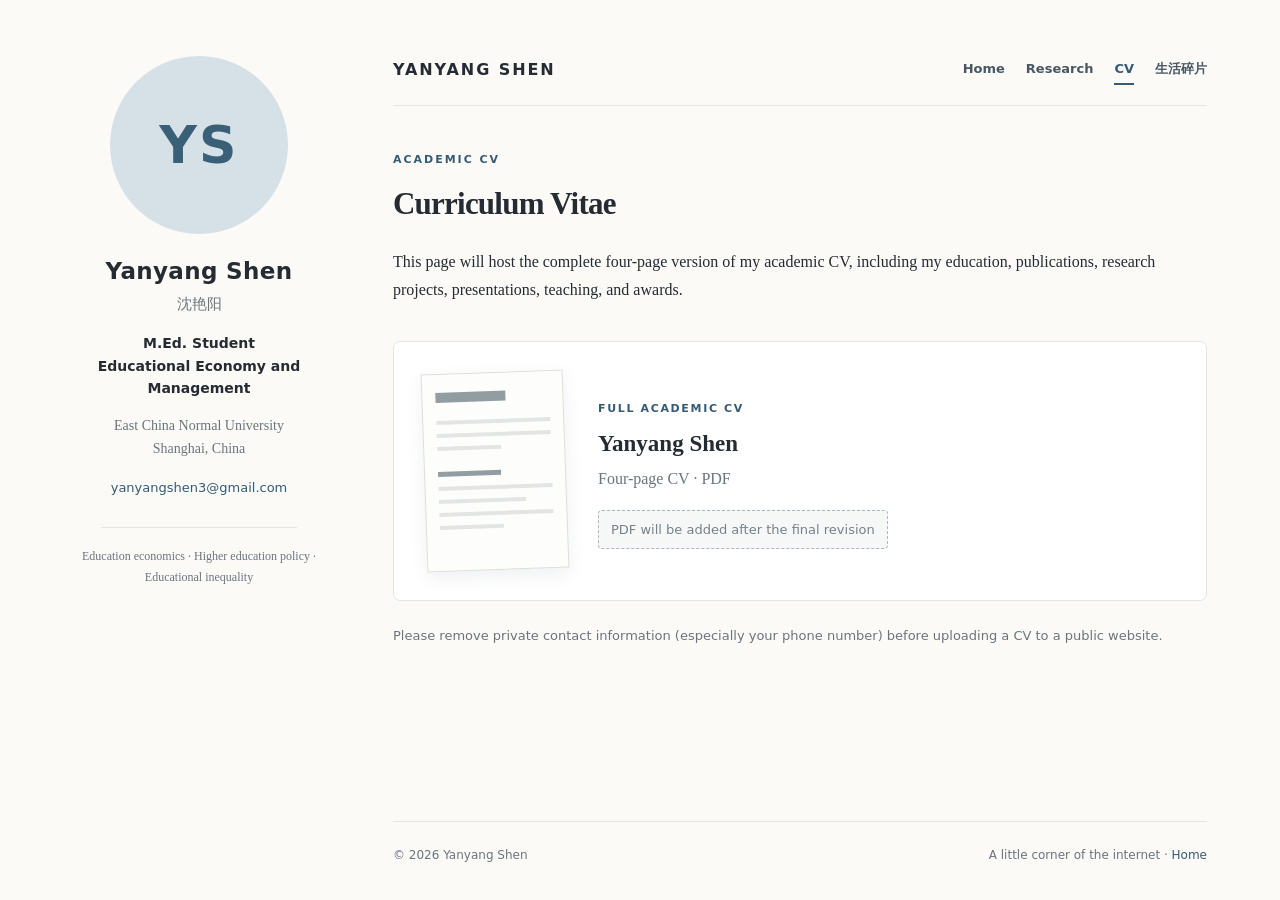
==== cv.html @ e7843dc7 "Add files via upload" ====
<!DOCTYPE html>
<html lang="en">
<head>
  <meta charset="utf-8">
  <meta name="viewport" content="width=device-width, initial-scale=1">
  <meta name="description" content="Personal academic website of Yanyang Shen — education economics, higher education policy, and life beyond research.">
  <meta name="theme-color" content="#fbfaf7">
  <title>CV | Yanyang Shen</title>
  <link rel="stylesheet" href="styles.css?v=2">
  <script>
    // Show the opening animation once per browser tab/session.
    try {
      if (!sessionStorage.getItem('ys-intro-seen') && !window.matchMedia('(prefers-reduced-motion: reduce)').matches) {
        document.documentElement.classList.add('play-intro');
      }
    } catch (e) { /* The website also works if storage is unavailable. */ }
  </script>
</head>
<body data-page="cv">
  <div class="opening-screen" aria-hidden="true">
    <div class="opening-inner">
      <span class="opening-small">WELCOME TO MY LITTLE CORNER</span>
      <span class="opening-name">Yanyang Shen</span>
      <span class="opening-rule"></span>
      <span class="opening-foot">RESEARCH <span aria-hidden="true">·</span> LIFE <span aria-hidden="true">·</span> NOTES</span>
    </div>
  </div>
  <div class="site-shell">
    <aside class="sidebar" aria-label="Personal profile">
      <div class="avatar" aria-label="Portrait placeholder">YS</div>
      <!-- When ready, replace the avatar above with:
           <img class="avatar portrait" src="images/profile.jpg" alt="Portrait of Yanyang Shen">
      -->
      <h1>Yanyang Shen</h1>
      <p class="name-chinese" lang="zh-CN">沈艳阳</p>
      <p class="role">M.Ed. Student<br>Educational Economy and Management</p>
      <p class="affiliation">East China Normal University<br>Shanghai, China</p>
      <a class="email" href="mailto:yanyangshen3@gmail.com">yanyangshen3@gmail.com</a>
      <div class="sidebar-rule"></div>
      <p class="small-note">Education economics · Higher education policy · Educational inequality</p>
    </aside>

    <main class="content" id="main-content">
      <header class="site-header">
        <a class="brand" href="index.html" aria-label="Yanyang Shen — Home">YANYANG SHEN</a>
        <nav aria-label="Main navigation">
          <a href="index.html">Home</a>
          <a href="research.html">Research</a>
          <a href="cv.html" aria-current="page">CV</a>
          <a href="life.html">生活碎片</a>
        </nav>
      </header>
      <section class="page-section" aria-labelledby="page-title">
        <p class="eyebrow">ACADEMIC CV</p>
        <h2 id="page-title">Curriculum Vitae</h2>
        <p>This page will host the complete four-page version of my academic CV, including my education, publications, research projects, presentations, teaching, and awards.</p>
        <div class="cv-preview" aria-label="Full academic CV placeholder">
          <div class="cv-paper" aria-hidden="true"><div class="cv-paper-head"></div><span></span><span></span><span class="short"></span><div class="cv-paper-head small"></div><span></span><span class="medium"></span><span></span><span class="short"></span></div>
          <div class="cv-preview-copy">
            <span class="cv-label">FULL ACADEMIC CV</span>
            <h3>Yanyang Shen</h3>
            <p>Four-page CV · PDF</p>
            <div class="cv-soon">PDF will be added after the final revision</div>
            <!-- Once your public PDF has been uploaded into the cv/ folder,
                 replace the line above with:
                 <a class="download-button" href="cv/Yanyang_Shen_Full_CV.pdf" download>Download full CV (PDF)</a>
            -->
          </div>
        </div>
        <p class="fine-print">Please remove private contact information (especially your phone number) before uploading a CV to a public website.</p>
      </section>

      <footer>
        <span>© <span class="year">2026</span> Yanyang Shen</span>
        <span>A little corner of the internet · <a href="index.html">Home</a></span>
      </footer>
    </main>
  </div>
  <script src="script.js?v=2" defer></script>
</body>
</html>
---- styles.css ----
/* Yanyang Shen · personal academic website v2 */
:root{color-scheme:light;--paper:#fbfaf7;--surface:#fff;--ink:#252b32;--muted:#6b747d;--line:#e7e5e0;--accent:#365b76;--tint:#f0f3f3;--photo:#e9eceb}
*{box-sizing:border-box}
html{scroll-behavior:smooth}
body{margin:0;background:var(--paper);color:var(--ink);font:16px/1.78 Georgia,'Times New Roman',serif;-webkit-font-smoothing:antialiased}
a{color:var(--accent);text-decoration:none}a:hover{text-decoration:underline}a:focus-visible,summary:focus-visible{outline:2px solid var(--accent);outline-offset:4px}
.site-shell{max-width:1210px;margin:0 auto;padding:49px 38px 32px;display:grid;grid-template-columns:252px minmax(0,1fr);gap:68px;min-height:100vh}
.sidebar{position:sticky;top:48px;align-self:start;text-align:center;padding-top:7px}.avatar{width:178px;height:178px;border-radius:50%;margin:0 auto 23px;display:flex;align-items:center;justify-content:center;background:#d6e1e7;color:#3a6078;font:700 52px/1 system-ui,sans-serif;letter-spacing:.04em}.portrait{display:block;object-fit:cover}.sidebar h1{font:700 23px/1.25 system-ui,-apple-system,'Segoe UI',sans-serif;letter-spacing:.015em;margin:0}.name-chinese{margin:5px 0 15px;color:var(--muted);font-size:15px}.role{font:600 14px/1.6 system-ui,sans-serif;margin:0 0 14px}.affiliation{color:var(--muted);font-size:14px;line-height:1.65;margin:0 0 13px}.email{font:13px/1.6 system-ui,sans-serif;overflow-wrap:anywhere}.sidebar-rule{height:1px;background:var(--line);margin:26px auto 18px;width:78%}.small-note{font-size:12px;color:var(--muted);line-height:1.7;margin:0}
.content{min-width:0;display:flex;flex-direction:column}.site-header{display:flex;justify-content:space-between;gap:24px;align-items:center;padding:8px 0 20px;border-bottom:1px solid var(--line);margin-bottom:46px}.brand{font:700 16px/1.3 system-ui,sans-serif;letter-spacing:.12em;white-space:nowrap;color:var(--ink)}.brand:hover{text-decoration:none;color:var(--accent)}.site-header nav{display:flex;gap:21px;justify-content:flex-end;flex-wrap:wrap}.site-header nav a{font:600 13px/1.5 system-ui,-apple-system,sans-serif;color:#485763;padding:2px 0 6px;position:relative}.site-header nav a::after{content:"";display:block;height:2px;position:absolute;left:0;right:100%;bottom:0;background:var(--accent);transition:right .2s ease}.site-header nav a:hover,.site-header nav a[aria-current=page]{color:var(--accent);text-decoration:none}.site-header nav a:hover::after,.site-header nav a[aria-current=page]::after{right:0}
.page-section{padding:0 0 39px;border-bottom:1px solid var(--line);margin-bottom:41px}.page-section:last-of-type{border-bottom:none}.page-section h2{font-size:31px;font-weight:600;letter-spacing:-.025em;line-height:1.32;margin:0 0 23px}.page-section h3{font-size:18px;line-height:1.4;font-weight:600;margin:28px 0 12px}.page-section p{margin:0 0 16px}.eyebrow{font:700 11px/1.5 system-ui,-apple-system,sans-serif;text-transform:uppercase;letter-spacing:.18em;color:var(--accent);margin:0 0 12px}.section-intro{color:#58656d}.home-intro{max-width:740px;border-bottom:none;min-height:350px}.home-intro h2{font-size:35px;margin-bottom:25px}.home-intro p{font-size:17px;line-height:1.9;margin-bottom:20px}.soft-note{margin-top:30px!important;padding-top:17px;border-top:1px solid var(--line);font-size:14px!important;font-style:italic;color:#8b9194}
.pub-list{padding-left:27px;margin:0}.pub-list li{padding-left:5px;margin-bottom:17px}.pub-list li::marker{color:#899ba7}.item-meta{display:block;color:var(--muted);font-size:14px;line-height:1.65;margin:3px 0 0}.muted{color:var(--muted)}.fine-print{font:13px/1.7 system-ui,sans-serif;color:var(--muted);margin-top:24px!important}.conference-list{padding:0;margin:0;list-style:none}.conference-list li{display:grid;grid-template-columns:67px 1fr;gap:14px;border-bottom:1px solid #eeece8;padding:14px 0}.conference-list li:last-child{border-bottom:0}.conf-year{font:600 12px/1.8 system-ui,sans-serif;color:#849298}.conference-list strong{font-weight:600}.conference-list p{color:var(--muted);font-size:14px;margin:2px 0 0}.entry{margin:0 0 27px}.entry-heading{display:flex;align-items:baseline;justify-content:space-between;gap:12px}.entry-heading h3{margin:0 0 8px}.entry-heading time{white-space:nowrap;font:12px/1.4 system-ui,sans-serif;color:var(--muted)}.entry p{margin:0}.extra{background:#f5f6f5;border:1px solid var(--line);padding:14px 18px;margin-top:4px;border-radius:6px}.extra summary{cursor:pointer;color:var(--accent);font:600 14px/1.5 system-ui,sans-serif}.extra ul{margin:15px 0 0;padding-left:18px}.extra li{margin-bottom:8px}
.cv-preview{display:flex;gap:32px;align-items:center;border:1px solid var(--line);border-radius:7px;background:var(--surface);padding:30px;margin:36px 0 20px}.cv-paper{width:142px;min-width:142px;height:198px;background:#fdfdfc;border:1px solid #deded9;box-shadow:0 6px 17px #30465714;padding:18px 13px;transform:rotate(-2deg)}.cv-paper-head{height:10px;width:61%;margin-bottom:18px;background:#929da2}.cv-paper-head.small{height:5px;width:55%;margin:21px 0 10px}.cv-paper>span{display:block;height:4px;margin-bottom:9px;background:#e3e5e4}.cv-paper>span.short{width:56%}.cv-paper>span.medium{width:76%}.cv-preview-copy h3{font-size:23px;margin:7px 0 5px}.cv-preview-copy p{color:var(--muted)}.cv-label{color:var(--accent);font:700 11px/1.5 system-ui,sans-serif;letter-spacing:.15em}.cv-soon{display:inline-block;border:1px dashed #aab8bf;background:#f6f8f8;color:#758088;padding:9px 12px;border-radius:4px;font:13px/1.5 system-ui,sans-serif}.download-button{display:inline-block;border:1px solid var(--accent);background:var(--accent);color:white;border-radius:4px;padding:9px 15px;font:600 13px/1.5 system-ui,sans-serif}.download-button:hover{background:#2b4b61;color:white;text-decoration:none}
.life-page{border-bottom:none}.life-page h2{font-size:32px;letter-spacing:.04em;font-family:'Noto Serif CJK SC','Songti SC','SimSun',Georgia,serif}.life-page .life-intro{font:16px/2.05 -apple-system,BlinkMacSystemFont,'Segoe UI','PingFang SC','Microsoft Yahei',sans-serif;color:#505d61;max-width:690px}.notebook-line{font:12px/1.8 system-ui,sans-serif;color:#8b9998;border-bottom:1px solid var(--line);display:flex;justify-content:space-between;gap:15px;padding:16px 0 12px}.life-entry{padding:38px 0 29px;border-bottom:1px solid var(--line)}.life-entry.last-entry{border-bottom:0}.entry-number{font:600 11px/1.4 system-ui,sans-serif;letter-spacing:.18em;color:#97a7a8}.life-entry h3{margin:10px 0;font:600 23px/1.45 'Noto Serif CJK SC','Songti SC','SimSun',Georgia,serif}.life-entry .life-caption{font:14px/1.95 -apple-system,BlinkMacSystemFont,'Segoe UI','PingFang SC','Microsoft Yahei',sans-serif;color:#727d81;max-width:625px;margin-bottom:19px}.photo-strip{display:grid;gap:17px;align-items:start;margin:8px 0 3px}.two-photos{grid-template-columns:1fr 1.2fr}.two-photos.reverse{grid-template-columns:1.2fr 1fr}.three-photos{grid-template-columns:repeat(3,1fr);gap:13px}.photo-strip figure{margin:0;min-width:0}.photo-slot{display:flex;align-items:center;justify-content:center;background:var(--photo);border:1px dashed #c9d4d2;border-radius:3px;letter-spacing:.12em;color:#99aaa7;font:700 10px/1.5 system-ui,sans-serif}.photo-slot.tall{aspect-ratio:4/5}.photo-slot.wide{aspect-ratio:4/3}.photo-slot.square{aspect-ratio:1/1}.photo-strip img{display:block;object-fit:cover;width:100%;border-radius:3px}.photo-strip figcaption{margin:8px 0 0;font:12px/1.6 -apple-system,'PingFang SC','Microsoft Yahei',sans-serif;color:#8b9998}
footer{margin-top:auto;padding:24px 0 3px;border-top:1px solid var(--line);display:flex;justify-content:space-between;flex-wrap:wrap;gap:10px;color:var(--muted);font:12px/1.6 system-ui,sans-serif}
/* Opening animation: shown only once per tab. Disable by setting ENABLE_INTRO=false in script.js. */
.opening-screen{display:none}.play-intro .opening-screen{position:fixed;z-index:10000;inset:0;background:#f4f3ef;display:flex;align-items:center;justify-content:center;text-align:center;padding:25px;animation:intro-exit .55s ease 1.45s forwards}.opening-inner{display:flex;flex-direction:column;align-items:center}.opening-small,.opening-foot{font:600 11px/1.6 system-ui,sans-serif;letter-spacing:.21em;color:#8c9c9f;opacity:0;animation:intro-appear .65s ease .16s forwards}.opening-name{font:400 clamp(35px,5.5vw,70px)/1.3 Georgia,'Times New Roman',serif;letter-spacing:-.035em;color:#344d60;margin:13px 0 21px;opacity:0;transform:translateY(10px);animation:intro-name .8s ease .22s forwards}.opening-rule{height:1px;width:134px;background:#7993a0;transform:scaleX(0);animation:intro-rule .75s ease .53s forwards}.opening-foot{margin-top:19px;animation-delay:.58s}@keyframes intro-appear{to{opacity:1}}@keyframes intro-name{to{opacity:1;transform:translateY(0)}}@keyframes intro-rule{to{transform:scaleX(1)}}@keyframes intro-exit{to{opacity:0;visibility:hidden;pointer-events:none}}
@media(max-width:980px){.site-shell{grid-template-columns:210px minmax(0,1fr);gap:35px;padding:35px 23px}.site-header{display:block}.site-header nav{justify-content:flex-start;margin-top:15px;gap:17px}.avatar{width:148px;height:148px;font-size:44px}}
@media(max-width:680px){body{font-size:15px}.site-shell{display:block;padding:22px 18px}.sidebar{position:static;max-width:500px;margin:0 auto 29px}.avatar{width:112px;height:112px;font-size:34px;margin-bottom:13px}.sidebar-rule,.small-note{display:none}.sidebar h1{font-size:21px}.affiliation,.role{margin-bottom:7px}.site-header{margin-bottom:31px}.site-header nav{gap:12px 18px}.page-section h2{font-size:27px}.home-intro h2{font-size:30px}.home-intro p{font-size:16px}.entry-heading{display:block}.entry-heading time{display:block;margin-bottom:9px}.conference-list li{grid-template-columns:58px 1fr;gap:11px}.cv-preview{padding:22px;gap:18px}.cv-paper{width:98px;min-width:98px;height:143px;padding:12px 9px}.cv-preview-copy h3{font-size:19px}.two-photos,.two-photos.reverse{grid-template-columns:1fr 1fr;gap:10px}.three-photos{grid-template-columns:repeat(2,1fr)}.three-photos figure:last-child{grid-column:1/-1;width:50%;margin:auto}.photo-strip figcaption{font-size:11px}.notebook-line{display:block}.notebook-line span+span{display:block;margin-top:4px}}
@media(max-width:390px){.cv-preview{display:block}.cv-paper{margin:0 auto 20px}.cv-preview-copy{text-align:center}.site-header nav{gap:9px 13px}}
@media(prefers-reduced-motion:reduce){html{scroll-behavior:auto}*,*:before,*:after{animation:none!important;transition:none!important}.opening-screen{display:none!important}}
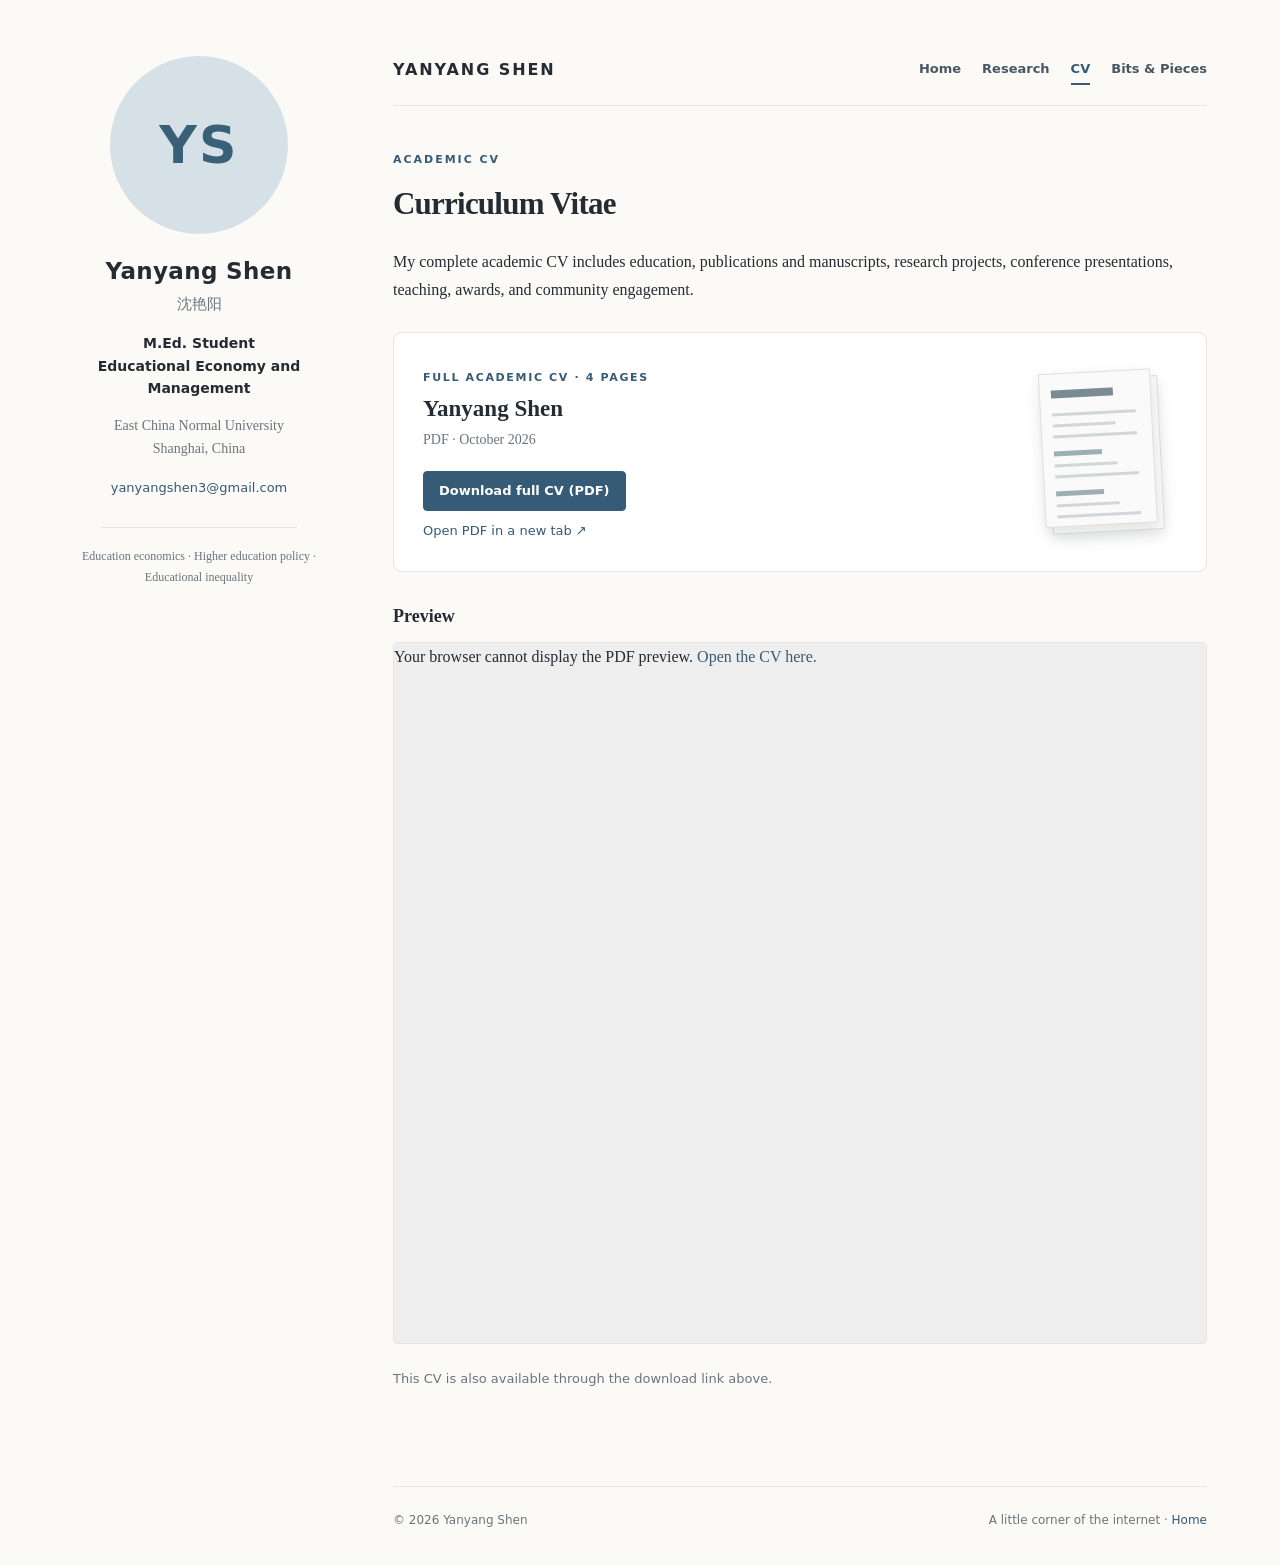
==== commit 2d610e46: "Add files via upload" ====
--- a/cv.html
+++ b/cv.html
@@ -6,7 +6,7 @@
   <meta name="description" content="Personal academic website of Yanyang Shen — education economics, higher education policy, and life beyond research.">
   <meta name="theme-color" content="#fbfaf7">
   <title>CV | Yanyang Shen</title>
-  <link rel="stylesheet" href="styles.css?v=2">
+  <link rel="stylesheet" href="styles.css?v=3">
   <script>
     // Show the opening animation once per browser tab/session.
     try {
@@ -47,28 +47,26 @@
           <a href="index.html">Home</a>
           <a href="research.html">Research</a>
           <a href="cv.html" aria-current="page">CV</a>
-          <a href="life.html">生活碎片</a>
+          <a href="life.html">Bits &amp; Pieces</a>
         </nav>
       </header>
-      <section class="page-section" aria-labelledby="page-title">
-        <p class="eyebrow">ACADEMIC CV</p>
-        <h2 id="page-title">Curriculum Vitae</h2>
-        <p>This page will host the complete four-page version of my academic CV, including my education, publications, research projects, presentations, teaching, and awards.</p>
-        <div class="cv-preview" aria-label="Full academic CV placeholder">
-          <div class="cv-paper" aria-hidden="true"><div class="cv-paper-head"></div><span></span><span></span><span class="short"></span><div class="cv-paper-head small"></div><span></span><span class="medium"></span><span></span><span class="short"></span></div>
-          <div class="cv-preview-copy">
-            <span class="cv-label">FULL ACADEMIC CV</span>
-            <h3>Yanyang Shen</h3>
-            <p>Four-page CV · PDF</p>
-            <div class="cv-soon">PDF will be added after the final revision</div>
-            <!-- Once your public PDF has been uploaded into the cv/ folder,
-                 replace the line above with:
-                 <a class="download-button" href="cv/Yanyang_Shen_Full_CV.pdf" download>Download full CV (PDF)</a>
-            -->
-          </div>
-        </div>
-        <p class="fine-print">Please remove private contact information (especially your phone number) before uploading a CV to a public website.</p>
-      </section>
+      <section class="page-section cv-page" aria-labelledby="page-title">
+  <p class="eyebrow">ACADEMIC CV</p><h2 id="page-title">Curriculum Vitae</h2>
+  <p>My complete academic CV includes education, publications and manuscripts, research projects, conference presentations, teaching, awards, and community engagement.</p>
+  <div class="cv-download-card"><div>
+    <span class="cv-label">FULL ACADEMIC CV · 4 PAGES</span>
+    <h3>Yanyang Shen</h3><p>PDF · October 2026</p>
+    <a class="download-button" href="cv/Yanyang_Shen_Full_CV.pdf" download="Yanyang_Shen_Academic_CV.pdf">Download full CV (PDF)</a>
+    <a class="pdf-open-link" href="cv/Yanyang_Shen_Full_CV.pdf" target="_blank" rel="noopener noreferrer">Open PDF in a new tab ↗</a>
+  </div><div class="cv-sheet-stack" aria-hidden="true"><div class="cv-sheet"></div><div class="cv-sheet front"><div class="cv-sheet-title"></div><i></i><i></i><i></i><em></em><i></i><i></i><em></em><i></i><i></i></div></div></div>
+  <h3 class="cv-viewer-heading">Preview</h3>
+  <object class="cv-pdf-viewer" data="cv/Yanyang_Shen_Full_CV.pdf" type="application/pdf" aria-label="Preview of Yanyang Shen's four-page academic CV">
+    <p>Your browser cannot display the PDF preview. <a href="cv/Yanyang_Shen_Full_CV.pdf">Open the CV here.</a></p>
+  </object>
+  <p class="fine-print">This CV is also available through the download link above.</p>
+</section>
+
+      
 
       <footer>
         <span>© <span class="year">2026</span> Yanyang Shen</span>
@@ -76,6 +74,6 @@
       </footer>
     </main>
   </div>
-  <script src="script.js?v=2" defer></script>
+  <script src="script.js?v=3" defer></script>
 </body>
 </html>
--- a/styles.css
+++ b/styles.css
@@ -1,4 +1,4 @@
-/* Yanyang Shen · personal academic website v2 */
+/* Yanyang Shen · personal academic website v3 */
 :root{color-scheme:light;--paper:#fbfaf7;--surface:#fff;--ink:#252b32;--muted:#6b747d;--line:#e7e5e0;--accent:#365b76;--tint:#f0f3f3;--photo:#e9eceb}
 *{box-sizing:border-box}
 html{scroll-behavior:smooth}
@@ -18,3 +18,61 @@
 @media(max-width:680px){body{font-size:15px}.site-shell{display:block;padding:22px 18px}.sidebar{position:static;max-width:500px;margin:0 auto 29px}.avatar{width:112px;height:112px;font-size:34px;margin-bottom:13px}.sidebar-rule,.small-note{display:none}.sidebar h1{font-size:21px}.affiliation,.role{margin-bottom:7px}.site-header{margin-bottom:31px}.site-header nav{gap:12px 18px}.page-section h2{font-size:27px}.home-intro h2{font-size:30px}.home-intro p{font-size:16px}.entry-heading{display:block}.entry-heading time{display:block;margin-bottom:9px}.conference-list li{grid-template-columns:58px 1fr;gap:11px}.cv-preview{padding:22px;gap:18px}.cv-paper{width:98px;min-width:98px;height:143px;padding:12px 9px}.cv-preview-copy h3{font-size:19px}.two-photos,.two-photos.reverse{grid-template-columns:1fr 1fr;gap:10px}.three-photos{grid-template-columns:repeat(2,1fr)}.three-photos figure:last-child{grid-column:1/-1;width:50%;margin:auto}.photo-strip figcaption{font-size:11px}.notebook-line{display:block}.notebook-line span+span{display:block;margin-top:4px}}
 @media(max-width:390px){.cv-preview{display:block}.cv-paper{margin:0 auto 20px}.cv-preview-copy{text-align:center}.site-header nav{gap:9px 13px}}
 @media(prefers-reduced-motion:reduce){html{scroll-behavior:auto}*,*:before,*:after{animation:none!important;transition:none!important}.opening-screen{display:none!important}}
+
+/* V3: the home voice, actual CV, complete research record, notebook-style life */
+.home-intro{max-width:790px}
+.home-intro h2{letter-spacing:-.035em}
+.home-intro .chinese-name-inline{font-family:Georgia,'Noto Serif CJK SC','Songti SC',serif;color:var(--accent);font-size:.73em;white-space:nowrap}
+.home-intro .home-closer{padding-top:13px;margin-top:17px;border-top:1px solid var(--line);font-style:italic;color:#59666e;font-size:16px}
+.inline-destination{text-decoration:underline;text-underline-offset:4px;font-weight:600}
+.pub-list .pub-authors{color:#46525c}
+.pub-list .pub-note{color:var(--muted);font-size:14px}
+.pub-list li{line-height:1.75;margin-bottom:19px}
+.conference-list .conf-status{font-size:12px;color:#4f7187;margin-top:3px}
+.conference-list .conf-meta{font-size:14px;color:#616a71}
+.project-entry{margin:0;padding:18px 0 22px;border-bottom:1px solid var(--line)}
+.project-entry:last-child{border:0}
+.project-entry .entry-heading h3{margin:0 0 5px;font-size:17px}
+.project-entry .entry-heading time{color:#69747e}
+.project-title{color:#4f5961;line-height:1.65;font-size:15px;padding-right:10px}
+.project-pi{color:var(--muted);font-size:13px;margin:4px 0 0!important}
+.project-details{margin-top:10px}
+.project-details summary{cursor:pointer;color:var(--accent);font:600 13px/1.6 system-ui,sans-serif;display:inline-flex;padding:4px 2px;list-style:none;user-select:none}
+.project-details summary::-webkit-details-marker{display:none}
+.project-details summary:hover{text-decoration:underline;text-underline-offset:3px}
+.project-details .less-text{display:none}
+.project-details[open] .more-text{display:none}
+.project-details[open] .less-text{display:inline}
+.project-details ul{background:#f4f5f3;border-left:2px solid #a9bbc4;border-radius:0 4px 4px 0;padding:15px 20px 12px 35px;margin:9px 0 2px}
+.project-details li{font-size:14px;line-height:1.75;color:#46545e;margin-bottom:10px}
+.project-details li:last-child{margin-bottom:0}
+.cv-download-card{display:flex;align-items:center;justify-content:space-between;gap:30px;border:1px solid var(--line);background:#fff;border-radius:8px;padding:29px;margin:27px 0 32px}
+.cv-download-card h3{font-size:23px;margin:3px 0 2px}
+.cv-download-card p{font-size:14px;color:var(--muted);margin-bottom:19px}
+.cv-download-card .pdf-open-link{display:block;margin-top:10px;font:13px/1.6 system-ui,sans-serif}
+.cv-sheet-stack{position:relative;width:120px;height:162px;min-width:120px;transform:rotate(-3deg);margin:0 15px}
+.cv-sheet{width:112px;height:154px;background:#fafafa;border:1px solid #e0dfd9;position:absolute;top:7px;left:7px;box-shadow:0 6px 14px #17252d1b}
+.cv-sheet.front{top:0;left:0;padding:16px 11px}
+.cv-sheet-title{height:8px;width:70%;background:#7b8b92;margin-bottom:15px}
+.cv-sheet i{display:block;height:3px;width:95%;background:#d1d7d8;margin:8px 0}
+.cv-sheet i:nth-of-type(even){width:72%}
+.cv-sheet em{display:block;height:5px;width:54%;background:#9eaeb5;margin:13px 0 7px}
+.cv-viewer-heading{margin-bottom:13px!important}
+.cv-pdf-viewer{display:block;width:100%;height:790px;max-height:78vh;border:1px solid var(--line);border-radius:5px;background:#eee}
+.life-page h2{font-family:Georgia,'Times New Roman',serif;letter-spacing:-.02em}
+.life-page .subtitle-cn{font:400 16px/1.5 'Noto Serif CJK SC','Songti SC','SimSun',serif;color:#889492;margin-left:11px;white-space:nowrap;letter-spacing:0}
+.life-page .life-intro{font:16px/1.95 Georgia,'Times New Roman',serif;color:#535c63}
+.scrapbook-entry{padding:35px 0 37px}
+.scrapbook-entry:nth-of-type(odd) h3{color:#344b59}
+.scrapbook-entry h3{font:600 22px/1.4 Georgia,'Times New Roman',serif;margin:9px 0 8px}
+.scrapbook-entry .life-caption{font:14px/1.8 Georgia,'Times New Roman',serif;margin-bottom:17px;color:#6e7a7b}
+.scrapbook-photos{max-width:580px;gap:17px;grid-template-columns:1fr 1.05fr}
+.scrapbook-entry:nth-of-type(even) .scrapbook-photos{max-width:500px;margin-left:24px}
+.scrapbook-photos.single-photo{grid-template-columns:minmax(0,310px)}
+.scrapbook-photos .photo-slot.vertical{aspect-ratio:3/4}
+.scrapbook-photos .photo-slot.landscape{aspect-ratio:4/3}
+.scrapbook-photos .photo-slot.square{aspect-ratio:1/1}
+.scrapbook-photos .scrap-photo:nth-child(2){padding-top:17px}
+.scrapbook-photos .photo-slot{border-color:#ccd6d2;background:#eeefeb;color:#a2adaa}
+.scrapbook-photos figcaption{font-size:11px;font-family:Georgia,'Times New Roman',serif;font-style:italic}
+@media(max-width:680px){.cv-pdf-viewer{height:490px;max-height:none}.cv-download-card{padding:19px}.cv-sheet-stack{min-width:75px;width:75px;height:100px;margin-right:0}.cv-sheet{width:72px;height:98px}.cv-sheet.front{padding:8px}.cv-sheet-title{height:5px;margin-bottom:8px}.cv-sheet i{margin:4px 0}.cv-sheet em{margin:8px 0 5px}.scrapbook-entry:nth-of-type(even) .scrapbook-photos{margin-left:0}.scrapbook-photos{gap:10px}.scrapbook-photos .scrap-photo:nth-child(2){padding-top:10px}.life-page .subtitle-cn{display:inline-block;margin-left:7px;font-size:13px}}
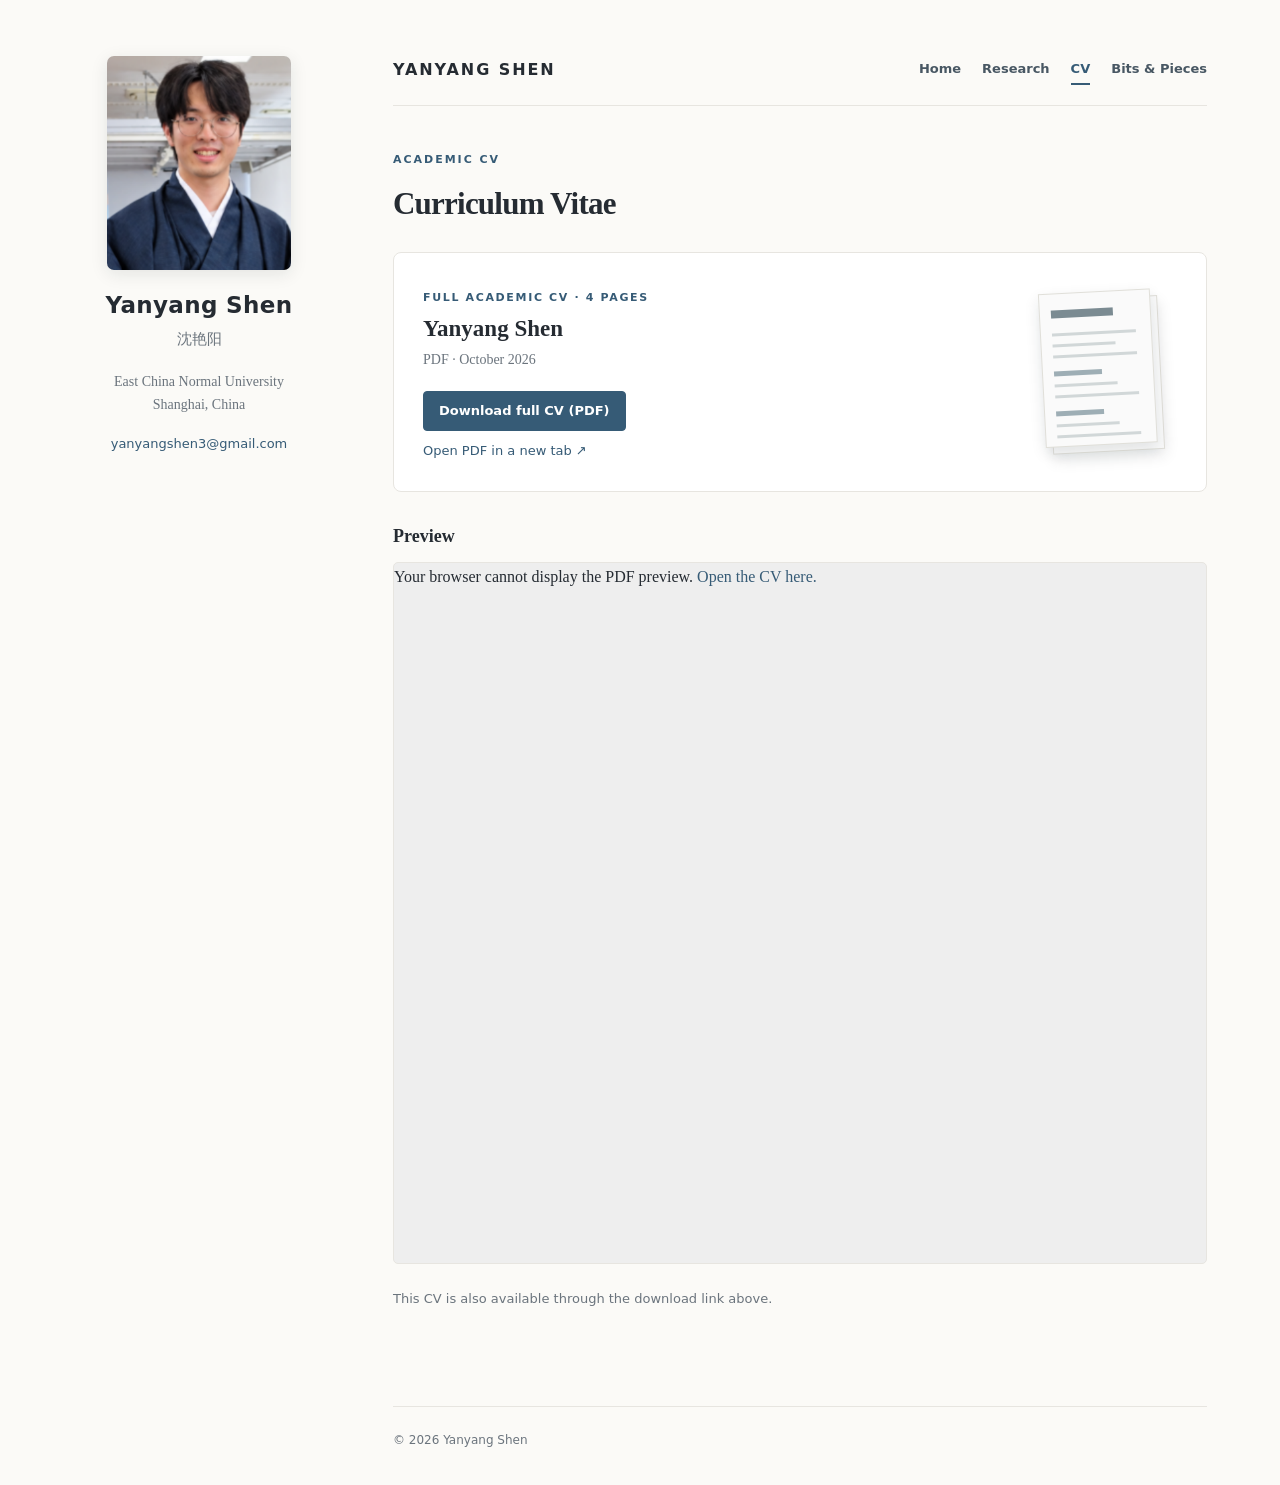
==== commit 21be4a69: "Add files via upload" ====
--- a/cv.html
+++ b/cv.html
@@ -1,13 +1,14 @@
 <!DOCTYPE html>
+
 <html lang="en">
 <head>
-  <meta charset="utf-8">
-  <meta name="viewport" content="width=device-width, initial-scale=1">
-  <meta name="description" content="Personal academic website of Yanyang Shen — education economics, higher education policy, and life beyond research.">
-  <meta name="theme-color" content="#fbfaf7">
-  <title>CV | Yanyang Shen</title>
-  <link rel="stylesheet" href="styles.css?v=3">
-  <script>
+<meta charset="utf-8"/>
+<meta content="width=device-width, initial-scale=1" name="viewport"/>
+<meta content="Personal academic website of Yanyang Shen — education economics, higher education policy, and life beyond research." name="description"/>
+<meta content="#fbfaf7" name="theme-color"/>
+<title>CV | Yanyang Shen</title>
+<link href="styles.css?v=5" rel="stylesheet"/>
+<script>
     // Show the opening animation once per browser tab/session.
     try {
       if (!sessionStorage.getItem('ys-intro-seen') && !window.matchMedia('(prefers-reduced-motion: reduce)').matches) {
@@ -17,63 +18,57 @@
   </script>
 </head>
 <body data-page="cv">
-  <div class="opening-screen" aria-hidden="true">
-    <div class="opening-inner">
-      <span class="opening-small">WELCOME TO MY LITTLE CORNER</span>
-      <span class="opening-name">Yanyang Shen</span>
-      <span class="opening-rule"></span>
-      <span class="opening-foot">RESEARCH <span aria-hidden="true">·</span> LIFE <span aria-hidden="true">·</span> NOTES</span>
-    </div>
-  </div>
-  <div class="site-shell">
-    <aside class="sidebar" aria-label="Personal profile">
-      <div class="avatar" aria-label="Portrait placeholder">YS</div>
-      <!-- When ready, replace the avatar above with:
-           <img class="avatar portrait" src="images/profile.jpg" alt="Portrait of Yanyang Shen">
-      -->
-      <h1>Yanyang Shen</h1>
-      <p class="name-chinese" lang="zh-CN">沈艳阳</p>
-      <p class="role">M.Ed. Student<br>Educational Economy and Management</p>
-      <p class="affiliation">East China Normal University<br>Shanghai, China</p>
-      <a class="email" href="mailto:yanyangshen3@gmail.com">yanyangshen3@gmail.com</a>
-      <div class="sidebar-rule"></div>
-      <p class="small-note">Education economics · Higher education policy · Educational inequality</p>
-    </aside>
+<div aria-hidden="true" class="opening-screen">
+<div class="opening-inner">
+<span class="opening-small">WELCOME TO MY LITTLE CORNER</span>
+<span class="opening-name">Yanyang Shen</span>
+<span class="opening-rule"></span>
+<span class="opening-foot">RESEARCH <span aria-hidden="true">·</span> LIFE <span aria-hidden="true">·</span> NOTES</span>
+</div>
+</div>
+<div class="site-shell">
+<aside aria-label="Personal profile" class="sidebar">
+<img alt="Portrait of Yanyang Shen" class="avatar portrait" decoding="async" height="324" src="images/profile.png" width="279"/>
 
-    <main class="content" id="main-content">
-      <header class="site-header">
-        <a class="brand" href="index.html" aria-label="Yanyang Shen — Home">YANYANG SHEN</a>
-        <nav aria-label="Main navigation">
-          <a href="index.html">Home</a>
-          <a href="research.html">Research</a>
-          <a href="cv.html" aria-current="page">CV</a>
-          <a href="life.html">Bits &amp; Pieces</a>
-        </nav>
-      </header>
-      <section class="page-section cv-page" aria-labelledby="page-title">
-  <p class="eyebrow">ACADEMIC CV</p><h2 id="page-title">Curriculum Vitae</h2>
-  <p>My complete academic CV includes education, publications and manuscripts, research projects, conference presentations, teaching, awards, and community engagement.</p>
-  <div class="cv-download-card"><div>
-    <span class="cv-label">FULL ACADEMIC CV · 4 PAGES</span>
-    <h3>Yanyang Shen</h3><p>PDF · October 2026</p>
-    <a class="download-button" href="cv/Yanyang_Shen_Full_CV.pdf" download="Yanyang_Shen_Academic_CV.pdf">Download full CV (PDF)</a>
-    <a class="pdf-open-link" href="cv/Yanyang_Shen_Full_CV.pdf" target="_blank" rel="noopener noreferrer">Open PDF in a new tab ↗</a>
-  </div><div class="cv-sheet-stack" aria-hidden="true"><div class="cv-sheet"></div><div class="cv-sheet front"><div class="cv-sheet-title"></div><i></i><i></i><i></i><em></em><i></i><i></i><em></em><i></i><i></i></div></div></div>
-  <h3 class="cv-viewer-heading">Preview</h3>
-  <object class="cv-pdf-viewer" data="cv/Yanyang_Shen_Full_CV.pdf" type="application/pdf" aria-label="Preview of Yanyang Shen's four-page academic CV">
-    <p>Your browser cannot display the PDF preview. <a href="cv/Yanyang_Shen_Full_CV.pdf">Open the CV here.</a></p>
-  </object>
-  <p class="fine-print">This CV is also available through the download link above.</p>
+<h1>Yanyang Shen</h1>
+<p class="name-chinese" lang="zh-CN">沈艳阳</p>
+
+<p class="affiliation">East China Normal University<br/>Shanghai, China</p>
+<a class="email" href="mailto:yanyangshen3@gmail.com">yanyangshen3@gmail.com</a>
+
+
+</aside>
+<main class="content" id="main-content">
+<header class="site-header">
+<a aria-label="Yanyang Shen — Home" class="brand" href="index.html">YANYANG SHEN</a>
+<nav aria-label="Main navigation">
+<a href="index.html">Home</a>
+<a href="research.html">Research</a>
+<a aria-current="page" href="cv.html">CV</a>
+<a href="life.html">Bits &amp; Pieces</a>
+</nav>
+</header>
+<section aria-labelledby="page-title" class="page-section cv-page">
+<p class="eyebrow">ACADEMIC CV</p><h2 id="page-title">Curriculum Vitae</h2>
+
+<div class="cv-download-card"><div>
+<span class="cv-label">FULL ACADEMIC CV · 4 PAGES</span>
+<h3>Yanyang Shen</h3><p>PDF · October 2026</p>
+<a class="download-button" download="Yanyang_Shen_Academic_CV.pdf" href="cv/Yanyang_Shen_Full_CV.pdf">Download full CV (PDF)</a>
+<a class="pdf-open-link" href="cv/Yanyang_Shen_Full_CV.pdf" rel="noopener noreferrer" target="_blank">Open PDF in a new tab ↗</a>
+</div><div aria-hidden="true" class="cv-sheet-stack"><div class="cv-sheet"></div><div class="cv-sheet front"><div class="cv-sheet-title"></div><i></i><i></i><i></i><em></em><i></i><i></i><em></em><i></i><i></i></div></div></div>
+<h3 class="cv-viewer-heading">Preview</h3>
+<object aria-label="Preview of Yanyang Shen's four-page academic CV" class="cv-pdf-viewer" data="cv/Yanyang_Shen_Full_CV.pdf" type="application/pdf">
+<p>Your browser cannot display the PDF preview. <a href="cv/Yanyang_Shen_Full_CV.pdf">Open the CV here.</a></p>
+</object>
+<p class="fine-print">This CV is also available through the download link above.</p>
 </section>
+<footer>
+<span>© <span class="year">2026</span> Yanyang Shen</span>
 
-      
-
-      <footer>
-        <span>© <span class="year">2026</span> Yanyang Shen</span>
-        <span>A little corner of the internet · <a href="index.html">Home</a></span>
-      </footer>
-    </main>
-  </div>
-  <script src="script.js?v=3" defer></script>
+</footer>
+</main>
+</div>
+<script defer="" src="script.js?v=5"></script>
 </body>
 </html>
--- a/styles.css
+++ b/styles.css
@@ -76,3 +76,85 @@
 .scrapbook-photos .photo-slot{border-color:#ccd6d2;background:#eeefeb;color:#a2adaa}
 .scrapbook-photos figcaption{font-size:11px;font-family:Georgia,'Times New Roman',serif;font-style:italic}
 @media(max-width:680px){.cv-pdf-viewer{height:490px;max-height:none}.cv-download-card{padding:19px}.cv-sheet-stack{min-width:75px;width:75px;height:100px;margin-right:0}.cv-sheet{width:72px;height:98px}.cv-sheet.front{padding:8px}.cv-sheet-title{height:5px;margin-bottom:8px}.cv-sheet i{margin:4px 0}.cv-sheet em{margin:8px 0 5px}.scrapbook-entry:nth-of-type(even) .scrapbook-photos{margin-left:0}.scrapbook-photos{gap:10px}.scrapbook-photos .scrap-photo:nth-child(2){padding-top:10px}.life-page .subtitle-cn{display:inline-block;margin-left:7px;font-size:13px}}
+
+/* V4: personal notebook with actual photographs from user's document */
+.memory-chapter{padding:38px 0 41px;border-bottom:1px solid var(--line)}
+.memory-chapter:last-of-type{border-bottom:0}
+.memory-marker{font:600 10px/1.5 system-ui,sans-serif;letter-spacing:.18em;color:#90a09f}
+.memory-chapter h3{font:500 clamp(21px,2.3vw,27px)/1.35 Georgia,serif;letter-spacing:-.02em;margin:9px 0 16px;color:#354958}
+.memory-chapter p{font:15px/1.94 Georgia,'Times New Roman',serif;color:#4b5760;max-width:720px;margin-bottom:18px}
+.memory-chapter em{color:#384d5b}
+.memory-photo{margin:0;min-width:0;max-width:100%}
+.memory-photo a{display:block;line-height:0}
+.memory-photo img{display:block;width:100%;height:auto;max-height:380px;object-fit:contain;object-position:left center;border-radius:3px;box-shadow:0 3px 16px #19242c12}
+.memory-photo figcaption{font:italic 12px/1.65 Georgia,serif;color:#829091;margin:8px 0 0}
+.memory-feature{max-width:460px;margin:20px 0 22px}
+.memory-feature .compact{max-width:350px}.memory-feature .calligraphy-photo{max-width:270px}.memory-feature .award-photo{max-width:290px}.memory-feature .group-photo{max-width:400px}
+.travel-gallery{display:grid;grid-template-columns:repeat(3,minmax(0,1fr));column-gap:18px;row-gap:24px;margin:22px 0 11px;align-items:start}
+.travel-gallery .memory-photo:nth-child(3n+2){padding-top:23px}
+.travel-gallery img{height:180px;object-fit:cover;object-position:center;max-height:none}
+.memory-pair{display:grid;grid-template-columns:minmax(0,.8fr) minmax(0,1fr);align-items:start;gap:21px;max-width:650px;margin:20px 0 24px}
+.memory-pair img{max-height:310px;object-fit:contain;object-position:left top}
+.memory-pair .memory-photo:nth-child(2){padding-top:19px}
+.endnote{font:italic 15px/1.8 Georgia,serif;color:#83908f;margin:30px 0 0}
+@media(max-width:740px){.travel-gallery{grid-template-columns:repeat(2,minmax(0,1fr));gap:15px}.travel-gallery img{height:170px}.travel-gallery .memory-photo:nth-child(3n+2){padding-top:0}.travel-gallery .memory-photo:nth-child(even){padding-top:18px}}
+@media(max-width:480px){.travel-gallery{gap:11px}.travel-gallery img{height:136px}.memory-pair{gap:12px}.memory-pair img{max-height:245px}.memory-photo figcaption{font-size:11px}.memory-chapter{padding:30px 0}.memory-chapter p{font-size:14px}}
+
+
+/* V5 polish: restrained sidebar, personal photo and natural photo dimensions. */
+.sidebar img.avatar.portrait {
+  display:block;
+  width:min(100%,184px);
+  height:auto;
+  aspect-ratio:279/324;
+  object-fit:cover;
+  object-position:center top;
+  border-radius:7px;
+  background:transparent;
+  box-shadow:0 4px 17px rgba(24,36,44,.10);
+  margin:0 auto 21px;
+  letter-spacing:normal;
+}
+.sidebar .name-chinese { margin:7px 0 17px; }
+.sidebar .affiliation { margin-top:0; }
+/* Use system Kai-style fonts for Chinese characters, without bundling fonts. */
+[lang="zh-CN"], .name-chinese, .home-intro .chinese-name-inline {
+  font-family:'Kaiti SC','STKaiti','KaiTi','楷体','Kaiti','DFKai-SB','KaiTi_GB2312',serif;
+  font-weight:400;
+  font-style:normal;
+}
+/* Original V4 used width:100% with max-height and object-fit:contain,
+   which letterboxed tall photographs inside the image box. Use intrinsic
+   ratio and place the frame/shadow directly around the visible photograph. */
+.memory-photo:not(.travel-photo) img {
+  width:auto;
+  max-width:100%;
+  height:auto;
+  max-height:420px;
+  object-fit:initial;
+  object-position:initial;
+}
+.memory-photo.calligraphy-photo img { max-height:495px; }
+.memory-pair .memory-photo img { max-height:330px; }
+/* Only travel-gallery images are intentionally cropped into consistent tiles. */
+.travel-gallery .memory-photo img {
+  display:block;
+  width:100%;
+  max-width:100%;
+  height:180px;
+  max-height:none;
+  object-fit:cover;
+  object-position:center;
+}
+@media(max-width:980px){
+  .sidebar img.avatar.portrait {width:min(100%,158px)}
+}
+@media(max-width:680px){
+  .sidebar img.avatar.portrait {width:125px; margin-bottom:12px}
+  .sidebar .name-chinese {margin:5px 0 9px}
+  .travel-gallery .memory-photo img {height:170px}
+}
+@media(max-width:480px){
+  .travel-gallery .memory-photo img {height:136px}
+  .memory-pair .memory-photo img {max-height:250px}
+}
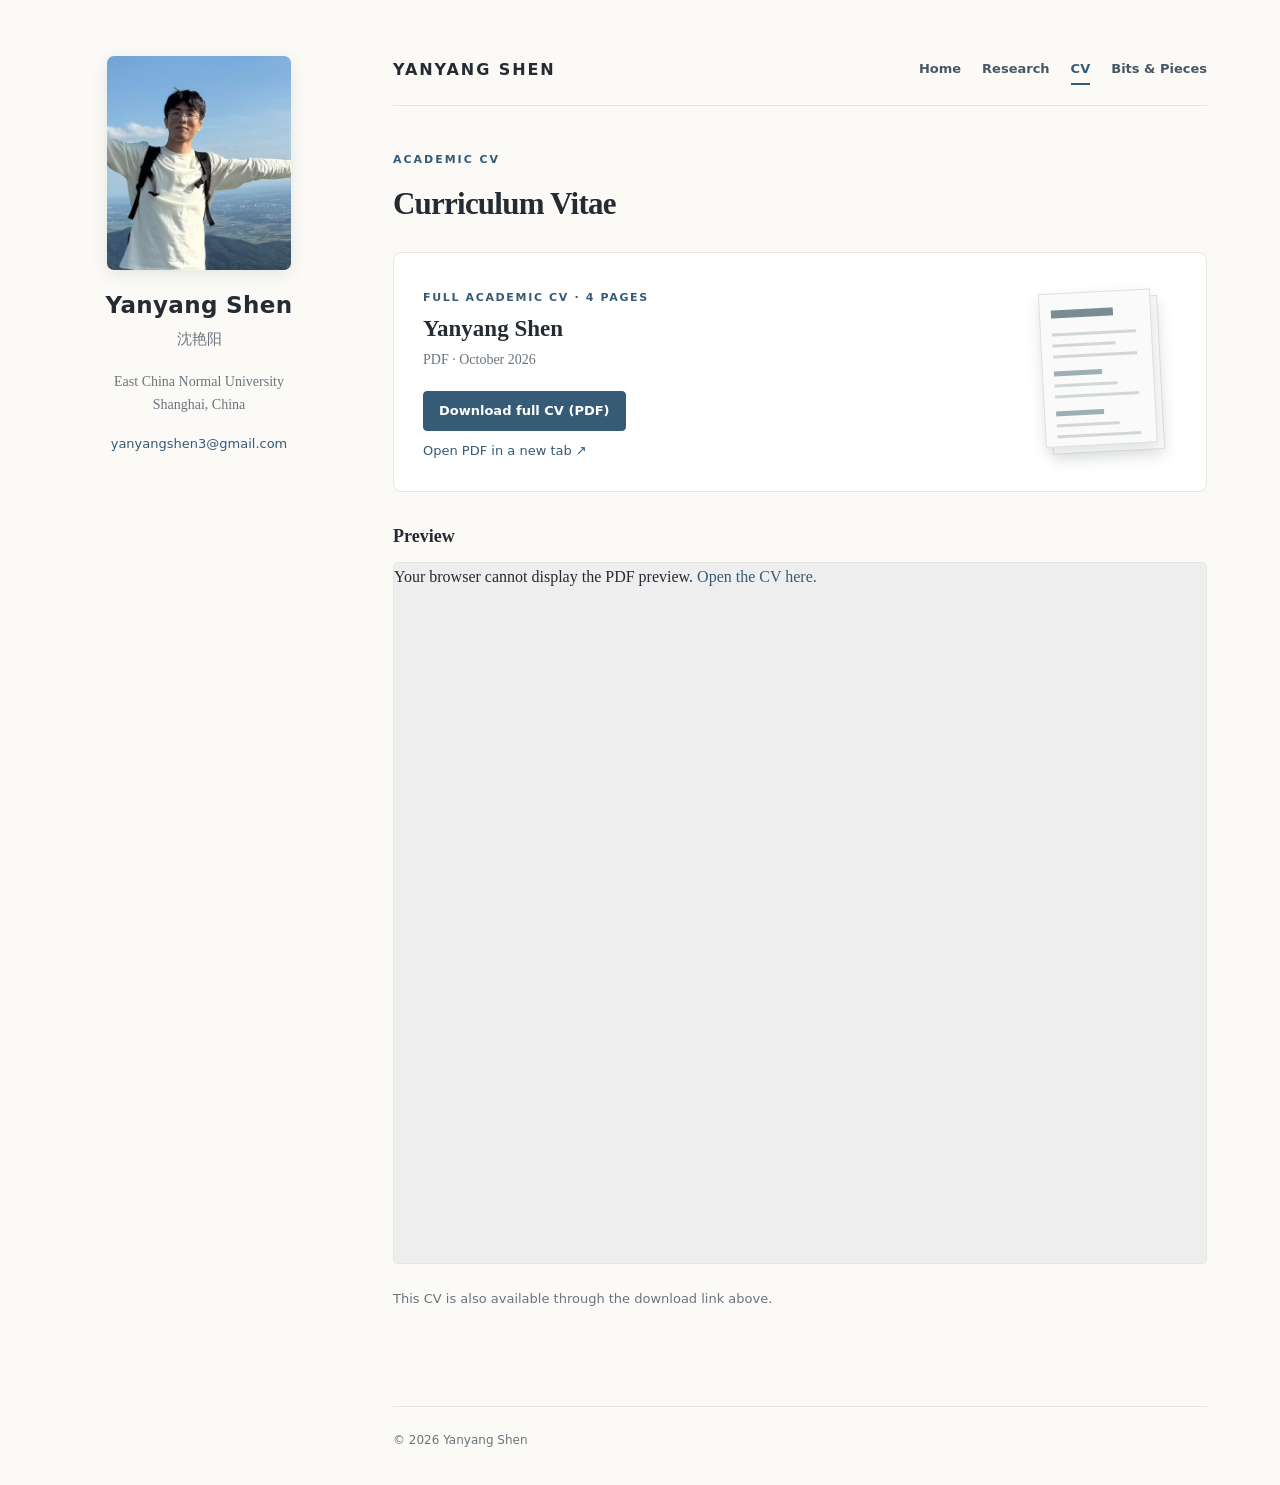
==== commit 9886a924: "Add files via upload" ====
--- a/cv.html
+++ b/cv.html
@@ -7,7 +7,7 @@
 <meta content="Personal academic website of Yanyang Shen — education economics, higher education policy, and life beyond research." name="description"/>
 <meta content="#fbfaf7" name="theme-color"/>
 <title>CV | Yanyang Shen</title>
-<link href="styles.css?v=5" rel="stylesheet"/>
+<link href="styles.css?v=6" rel="stylesheet"/>
 <script>
     // Show the opening animation once per browser tab/session.
     try {
@@ -28,7 +28,7 @@
 </div>
 <div class="site-shell">
 <aside aria-label="Personal profile" class="sidebar">
-<img alt="Portrait of Yanyang Shen" class="avatar portrait" decoding="async" height="324" src="images/profile.png" width="279"/>
+<img alt="Portrait of Yanyang Shen" class="avatar portrait" decoding="async" height="324" src="images/profile.png?v=6" width="279"/>
 
 <h1>Yanyang Shen</h1>
 <p class="name-chinese" lang="zh-CN">沈艳阳</p>
--- a/styles.css
+++ b/styles.css
@@ -158,3 +158,22 @@
   .travel-gallery .memory-photo img {height:136px}
   .memory-pair .memory-photo img {max-height:250px}
 }
+
+
+/* V6: handcrafted galleries for travel, calligraphy, school outreach and Tsukuba memories. */
+.calligraphy-pair { grid-template-columns:minmax(0,0.75fr) minmax(0,1.15fr);max-width:760px;align-items:center;gap:22px; }
+.calligraphy-pair .memory-photo:nth-child(2){padding-top:0;}
+.calligraphy-pair .calligraphy-photo{max-width:260px;}
+.calligraphy-pair .temple-photo{max-width:420px;}
+.calligraphy-pair .temple-photo img{max-height:none;width:100%;height:auto;}
+.exchange-gallery,.memory-teaching-grid{display:grid;grid-template-columns:repeat(2,minmax(0,1fr));gap:24px 19px;align-items:start;max-width:730px;margin:24px 0 13px;}
+.exchange-gallery .memory-photo img,.memory-teaching-grid .memory-photo img{display:block;width:100%;max-width:100%;height:auto;max-height:none;object-fit:initial;}
+.exchange-gallery .memory-photo:nth-child(2),.memory-teaching-grid .memory-photo:nth-child(2){padding-top:19px;}
+.exchange-gallery .memory-photo:nth-child(4),.memory-teaching-grid .memory-photo:nth-child(3){padding-top:10px;}
+.memory-teaching-grid .memory-photo:first-child{max-width:none;}
+.memory-teaching-grid .memory-photo:first-child img{width:100%;}
+@media(max-width:600px){
+  .calligraphy-pair{gap:12px;}
+  .exchange-gallery,.memory-teaching-grid{gap:16px 12px;}
+  .exchange-gallery .memory-photo:nth-child(2),.memory-teaching-grid .memory-photo:nth-child(2){padding-top:9px;}
+}
